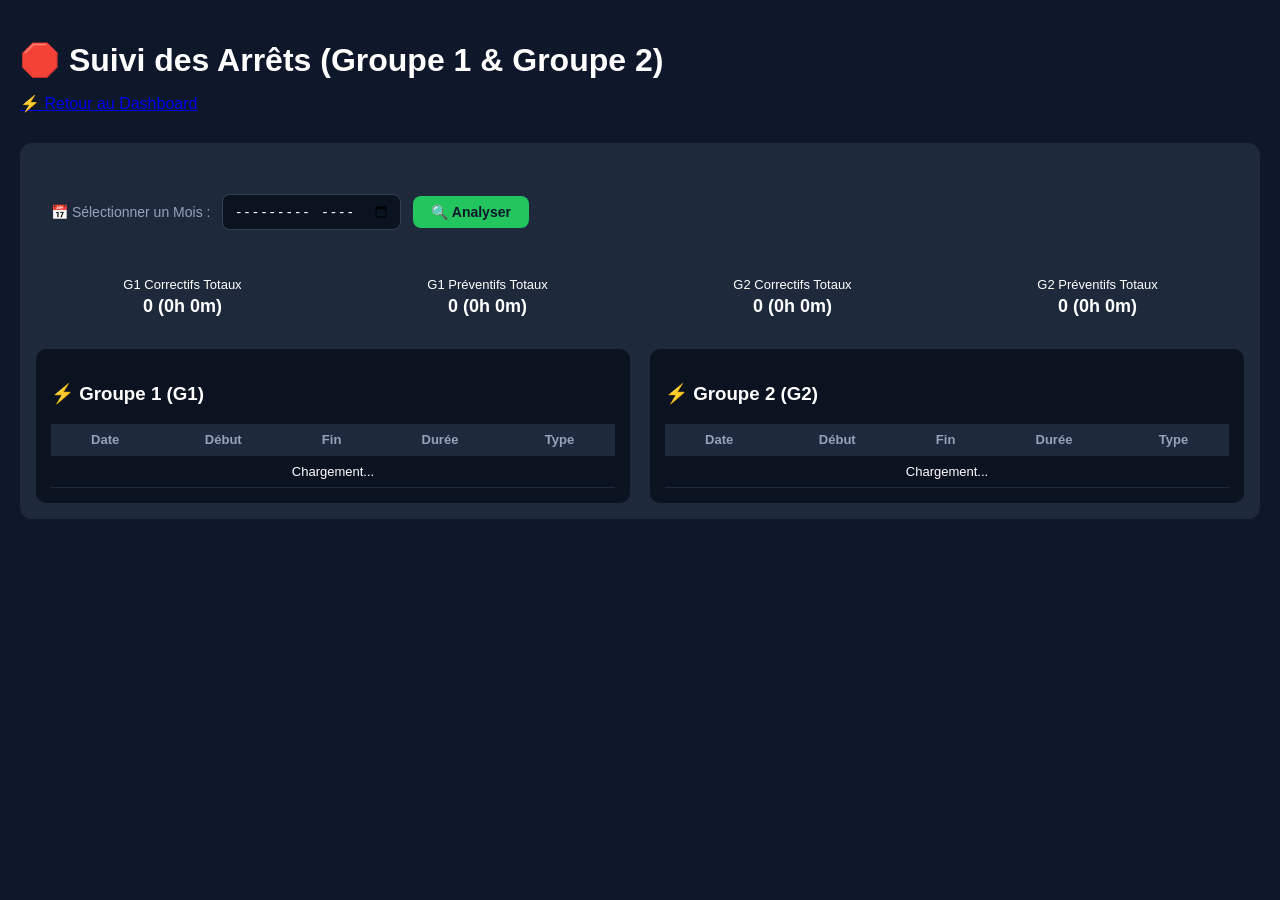
==== stoppages.html @ 5f142756 "Create stoppages.html" ====
<!DOCTYPE html>
<html lang="fr">
<head>
<meta charset="UTF-8">
<meta name="viewport" content="width=device-width, initial-scale=1.0"/>
<title>🛑 Suivi des Arrêts - WattNow</title>
<link rel="stylesheet" href="style.css">
</head>

<body>

<div class="header-nav">
  <h1>🛑 Suivi des Arrêts (Groupe 1 & Groupe 2)</h1>
  <a href="index.html" class="nav-btn">⚡ Retour au Dashboard</a>
</div>

<!-- ===== ANALYSE DES ARRÊTS DES GROUPES ===== -->
<div class="stoppage-section card">
  
  <div class="controls" style="margin-bottom: 20px;">
    <label for="monthSelect">📅 Sélectionner un Mois :</label>
    <input type="month" id="monthSelect" onchange="loadStoppagesData()">
    <button onclick="loadStoppagesData()">🔍 Analyser</button>
  </div>

  <!-- Totaux Mensuels -->
  <div class="trends" style="margin-bottom: 20px;">
    <div class="trend">
      <div>G1 Correctifs Totaux</div>
      <div id="g1TotCorr" class="t-value">0 (0h 0m)</div>
    </div>
    <div class="trend">
      <div>G1 Préventifs Totaux</div>
      <div id="g1TotPrev" class="t-value">0 (0h 0m)</div>
    </div>
    <div class="trend">
      <div>G2 Correctifs Totaux</div>
      <div id="g2TotCorr" class="t-value">0 (0h 0m)</div>
    </div>
    <div class="trend">
      <div>G2 Préventifs Totaux</div>
      <div id="g2TotPrev" class="t-value">0 (0h 0m)</div>
    </div>
  </div>

  <div class="tables-grid">
    <!-- Tableau Groupe 1 -->
    <div class="table-container">
      <h3>⚡ Groupe 1 (G1)</h3>
      <table class="stoppage-table">
        <thead>
          <tr>
            <th>Date</th>
            <th>Début</th>
            <th>Fin</th>
            <th>Durée</th>
            <th>Type</th>
          </tr>
        </thead>
        <tbody id="g1TableBody">
          <tr><td colspan="5">Chargement...</td></tr>
        </tbody>
      </table>
    </div>

    <!-- Tableau Groupe 2 -->
    <div class="table-container">
      <h3>⚡ Groupe 2 (G2)</h3>
      <table class="stoppage-table">
        <thead>
          <tr>
            <th>Date</th>
            <th>Début</th>
            <th>Fin</th>
            <th>Durée</th>
            <th>Type</th>
          </tr>
        </thead>
        <tbody id="g2TableBody">
          <tr><td colspan="5">Chargement...</td></tr>
        </tbody>
      </table>
    </div>
  </div>
</div>

<script src="stoppages.js"></script>

</body>
</html>
---- style.css ----
body {
  margin: 0;
  font-family: Arial;
  background: #0f172a;
  color: white;
  padding: 20px;
  max-width: 100vw;
  overflow-x: hidden;
}

h1 { margin-bottom: 15px; }

.grid {
  display: grid;
  grid-template-columns: repeat(auto-fit, minmax(120px, 1fr));
  gap: 12px;
}

.card {
  background: #1e293b;
  padding: 16px;
  border-radius: 12px;
  text-align: center;
}

.value {
  font-size: 22px;
  font-weight: bold;
  margin-top: 6px;
}

.conso { color: #ef4444; }
.prod { color: #22c55e; }
.delta { color: #facc15; }

.message-card {
  margin-top: 10px;
}

#stegMessage {
  font-size: 14px;
  margin-top: 5px;
}

.devices {
  display: grid;
  grid-template-columns: repeat(auto-fit, minmax(140px, 1fr));
  gap: 10px;
  margin-top: 15px;
}

.device {
  background: #1e293b;
  padding: 12px;
  border-radius: 10px;
}

.chart-container {
  margin-top: 20px;
  background: #0b1220;
  border-radius: 12px;
  padding: 12px;
  height: 300px;
}

canvas {
  width: 100% !important;
  height: 100% !important;
}

/* ===== Sélecteur de période ===== */
.controls {
  margin-top: 20px;
  background: #1e293b;
  padding: 15px;
  border-radius: 12px;
  display: flex;
  flex-wrap: wrap;
  gap: 12px;
  align-items: center;
}

.controls label {
  font-size: 14px;
  color: #94a3b8;
}

.controls select,
.controls input {
  background: #0b1220;
  color: white;
  border: 1px solid #334155;
  border-radius: 8px;
  padding: 8px 10px;
  font-size: 14px;
}

.controls button {
  background: #22c55e;
  color: #0f172a;
  border: none;
  border-radius: 8px;
  padding: 8px 18px;
  font-size: 14px;
  font-weight: bold;
  cursor: pointer;
}

.controls button:hover {
  background: #16a34a;
}

/* ===== Tendances ===== */
.trends {
  display: grid;
  grid-template-columns: repeat(auto-fit, minmax(140px, 1fr));
  gap: 12px;
  margin-top: 15px;
}

.trend {
  background: #1e293b;
  padding: 12px;
  border-radius: 10px;
  text-align: center;
  font-size: 13px;
}

.trend .t-value {
  font-size: 18px;
  font-weight: bold;
  margin-top: 4px;
}

/* ===== Section Tableau des Arrêts ===== */
.stoppage-section {
  margin-top: 30px;
  text-align: left;
}

.tables-grid {
  display: grid;
  grid-template-columns: repeat(auto-fit, minmax(320px, 1fr));
  gap: 20px;
}

.table-container {
  background: #0b1220;
  padding: 15px;
  border-radius: 10px;
  max-height: 400px;
  overflow-y: auto;
}

.stoppage-table {
  width: 100%;
  border-collapse: collapse;
  margin-top: 10px;
  font-size: 13px;
}

.stoppage-table th, .stoppage-table td {
  padding: 8px 10px;
  text-align: center;
  border-bottom: 1px solid #1e293b;
}

.stoppage-table th {
  background: #1e293b;
  color: #94a3b8;
  position: sticky;
  top: 0;
}

.badge {
  padding: 3px 8px;
  border-radius: 12px;
  font-size: 11px;
  font-weight: bold;
}

.badge-corrective {
  background: rgba(239, 68, 68, 0.2);
  color: #ef4444;
  border: 1px solid #ef4444;
}

.badge-preventive {
  background: rgba(234, 179, 8, 0.2);
  color: #eab308;
  border: 1px solid #eab308;
}
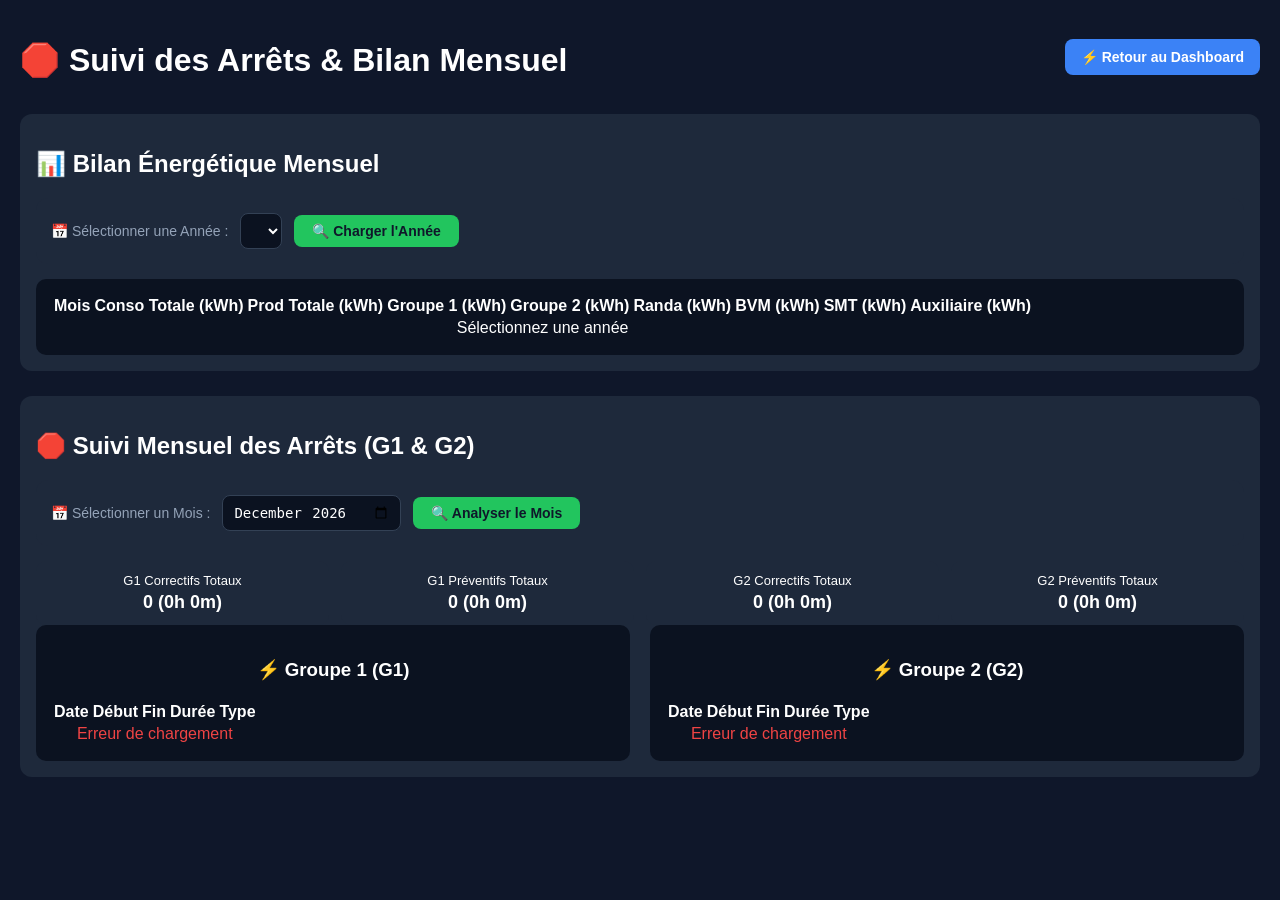
==== commit ecb85343: "Update stoppages.html" ====
--- a/stoppages.html
+++ b/stoppages.html
@@ -3,28 +3,62 @@
 <head>
 <meta charset="UTF-8">
 <meta name="viewport" content="width=device-width, initial-scale=1.0"/>
-<title>🛑 Suivi des Arrêts - WattNow</title>
+<title>🛑 Suivi des Arrêts & Bilan Mensuel - WattNow</title>
 <link rel="stylesheet" href="style.css">
 </head>
 
 <body>
 
 <div class="header-nav">
-  <h1>🛑 Suivi des Arrêts (Groupe 1 & Groupe 2)</h1>
+  <h1>🛑 Suivi des Arrêts & Bilan Mensuel</h1>
   <a href="index.html" class="nav-btn">⚡ Retour au Dashboard</a>
 </div>
 
-<!-- ===== ANALYSE DES ARRÊTS DES GROUPES ===== -->
-<div class="stoppage-section card">
+<!-- ===== SECTION 1 : RECAPITULATIF MENSUEL PAR ANNÉE ===== -->
+<div class="card">
+  <h2 style="text-align: left;">📊 Bilan Énergétique Mensuel</h2>
+
+  <div class="controls">
+    <label for="yearSelect">📅 Sélectionner une Année :</label>
+    <select id="yearSelect" onchange="loadYearlyData()"></select>
+    <button onclick="loadYearlyData()">🔍 Charger l'Année</button>
+  </div>
+
+  <div class="table-container" style="margin-top: 15px; max-height: 450px;">
+    <table class="data-table">
+      <thead>
+        <tr>
+          <th>Mois</th>
+          <th>Conso Totale (kWh)</th>
+          <th>Prod Totale (kWh)</th>
+          <th>Groupe 1 (kWh)</th>
+          <th>Groupe 2 (kWh)</th>
+          <th>Randa (kWh)</th>
+          <th>BVM (kWh)</th>
+          <th>SMT (kWh)</th>
+          <th>Auxiliaire (kWh)</th>
+        </tr>
+      </thead>
+      <tbody id="yearlyTableBody">
+        <tr><td colspan="9">Sélectionnez une année</td></tr>
+      </tbody>
+      <tfoot id="yearlyTableFoot"></tfoot>
+    </table>
+  </div>
+</div>
+
+<!-- ===== SECTION 2 : ANALYSE MENSUELLE DES ARRÊTS ===== -->
+<div class="card" style="margin-top: 25px;">
+  <h2 style="text-align: left;">🛑 Suivi Mensuel des Arrêts (G1 & G2)</h2>
   
-  <div class="controls" style="margin-bottom: 20px;">
+  <div class="controls">
     <label for="monthSelect">📅 Sélectionner un Mois :</label>
     <input type="month" id="monthSelect" onchange="loadStoppagesData()">
-    <button onclick="loadStoppagesData()">🔍 Analyser</button>
+    <button onclick="loadStoppagesData()">🔍 Analyser le Mois</button>
   </div>
 
-  <!-- Totaux Mensuels -->
-  <div class="trends" style="margin-bottom: 20px;">
+  <!-- Totaux Mensuels Arrêts -->
+  <div class="trends">
     <div class="trend">
       <div>G1 Correctifs Totaux</div>
       <div id="g1TotCorr" class="t-value">0 (0h 0m)</div>
@@ -47,7 +81,7 @@
     <!-- Tableau Groupe 1 -->
     <div class="table-container">
       <h3>⚡ Groupe 1 (G1)</h3>
-      <table class="stoppage-table">
+      <table class="data-table">
         <thead>
           <tr>
             <th>Date</th>
@@ -66,7 +100,7 @@
     <!-- Tableau Groupe 2 -->
     <div class="table-container">
       <h3>⚡ Groupe 2 (G2)</h3>
-      <table class="stoppage-table">
+      <table class="data-table">
         <thead>
           <tr>
             <th>Date</th>
--- a/style.css
+++ b/style.css
@@ -1,6 +1,6 @@
 body {
   margin: 0;
-  font-family: Arial;
+  font-family: Arial, sans-serif;
   background: #0f172a;
   color: white;
   padding: 20px;
@@ -10,6 +10,31 @@
 
 h1 { margin-bottom: 15px; }
 
+/* Navigation entre pages */
+.header-nav {
+  display: flex;
+  justify-content: space-between;
+  align-items: center;
+  margin-bottom: 20px;
+  flex-wrap: wrap;
+  gap: 10px;
+}
+
+.nav-btn {
+  background: #3b82f6;
+  color: white;
+  text-decoration: none;
+  padding: 10px 16px;
+  border-radius: 8px;
+  font-weight: bold;
+  font-size: 14px;
+  transition: background 0.2s;
+}
+
+.nav-btn:hover {
+  background: #2563eb;
+}
+
 .grid {
   display: grid;
   grid-template-columns: repeat(auto-fit, minmax(120px, 1fr));
@@ -68,7 +93,7 @@
   height: 100% !important;
 }
 
-/* ===== Sélecteur de période ===== */
+/* ===== Controls ===== */
 .controls {
   margin-top: 20px;
   background: #1e293b;
@@ -134,7 +159,7 @@
 
 /* ===== Section Tableau des Arrêts ===== */
 .stoppage-section {
-  margin-top: 30px;
+  margin-top: 20px;
   text-align: left;
 }
 
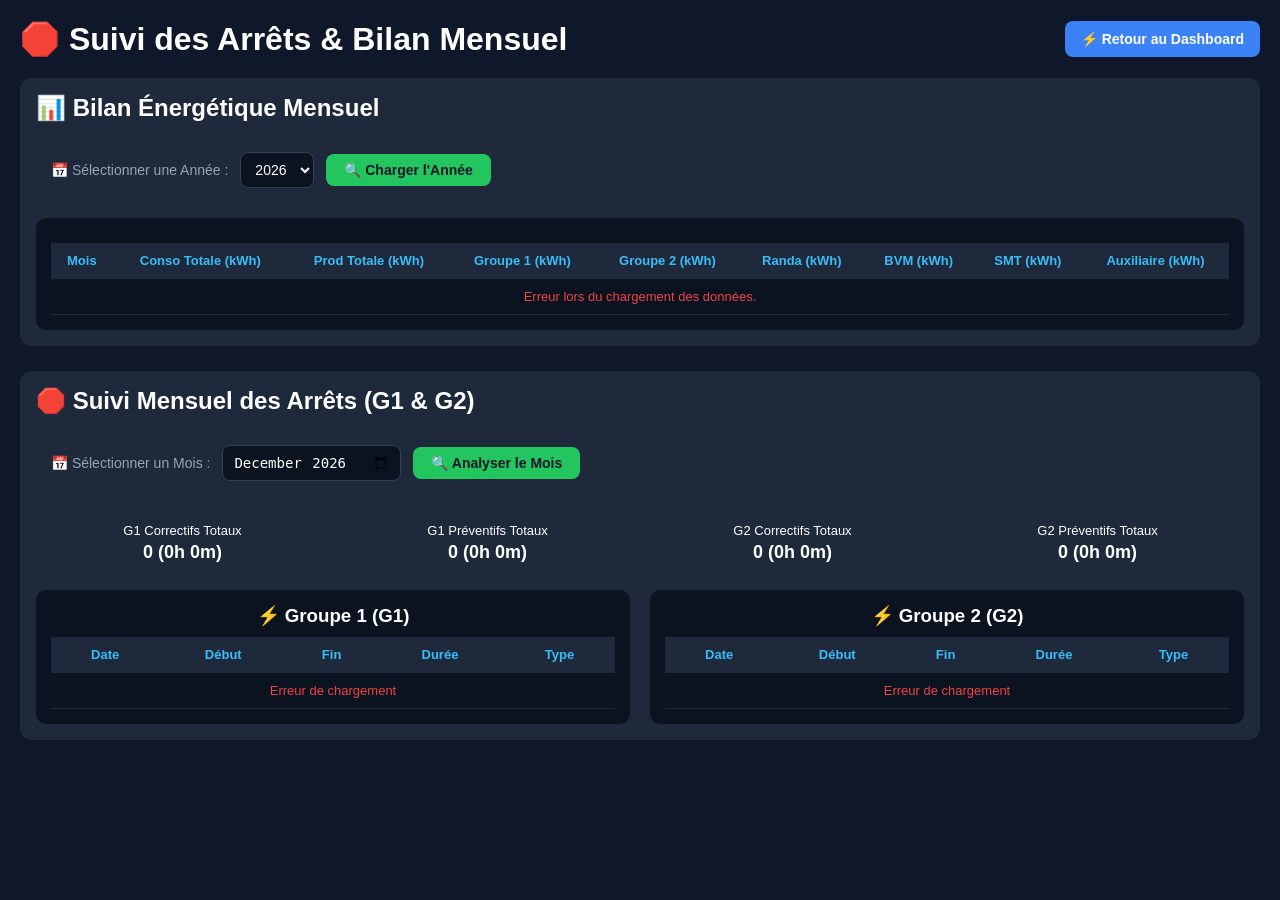
==== commit 34224093: "Update stoppages.html" ====
--- a/stoppages.html
+++ b/stoppages.html
@@ -14,7 +14,7 @@
   <a href="index.html" class="nav-btn">⚡ Retour au Dashboard</a>
 </div>
 
-<!-- ===== SECTION 1 : RECAPITULATIF MENSUEL PAR ANNÉE ===== -->
+<!-- SECTION 1 : RECAPITULATIF MENSUEL PAR ANNÉE -->
 <div class="card">
   <h2 style="text-align: left;">📊 Bilan Énergétique Mensuel</h2>
 
@@ -47,7 +47,7 @@
   </div>
 </div>
 
-<!-- ===== SECTION 2 : ANALYSE MENSUELLE DES ARRÊTS ===== -->
+<!-- SECTION 2 : ANALYSE MENSUELLE DES ARRÊTS -->
 <div class="card" style="margin-top: 25px;">
   <h2 style="text-align: left;">🛑 Suivi Mensuel des Arrêts (G1 & G2)</h2>
   
--- a/style.css
+++ b/style.css
@@ -1,28 +1,30 @@
+* {
+  box-sizing: border-box;
+  margin: 0;
+  padding: 0;
+}
+
 body {
-  margin: 0;
   font-family: Arial, sans-serif;
   background: #0f172a;
-  color: white;
+  color: #ffffff;
   padding: 20px;
   max-width: 100vw;
   overflow-x: hidden;
 }
 
-h1 { margin-bottom: 15px; }
-
-/* Navigation entre pages */
 .header-nav {
   display: flex;
   justify-content: space-between;
   align-items: center;
   margin-bottom: 20px;
   flex-wrap: wrap;
-  gap: 10px;
+  gap: 12px;
 }
 
 .nav-btn {
   background: #3b82f6;
-  color: white;
+  color: #ffffff;
   text-decoration: none;
   padding: 10px 16px;
   border-radius: 8px;
@@ -37,7 +39,7 @@
 
 .grid {
   display: grid;
-  grid-template-columns: repeat(auto-fit, minmax(120px, 1fr));
+  grid-template-columns: repeat(auto-fit, minmax(130px, 1fr));
   gap: 12px;
 }
 
@@ -54,48 +56,11 @@
   margin-top: 6px;
 }
 
-.conso { color: #ef4444; }
-.prod { color: #22c55e; }
+.conso, .text-conso { color: #ef4444; }
+.prod, .text-prod { color: #22c55e; }
 .delta { color: #facc15; }
 
-.message-card {
-  margin-top: 10px;
-}
-
-#stegMessage {
-  font-size: 14px;
-  margin-top: 5px;
-}
-
-.devices {
-  display: grid;
-  grid-template-columns: repeat(auto-fit, minmax(140px, 1fr));
-  gap: 10px;
-  margin-top: 15px;
-}
-
-.device {
-  background: #1e293b;
-  padding: 12px;
-  border-radius: 10px;
-}
-
-.chart-container {
-  margin-top: 20px;
-  background: #0b1220;
-  border-radius: 12px;
-  padding: 12px;
-  height: 300px;
-}
-
-canvas {
-  width: 100% !important;
-  height: 100% !important;
-}
-
-/* ===== Controls ===== */
 .controls {
-  margin-top: 20px;
   background: #1e293b;
   padding: 15px;
   border-radius: 12px;
@@ -103,6 +68,7 @@
   flex-wrap: wrap;
   gap: 12px;
   align-items: center;
+  margin-top: 15px;
 }
 
 .controls label {
@@ -113,11 +79,12 @@
 .controls select,
 .controls input {
   background: #0b1220;
-  color: white;
+  color: #ffffff;
   border: 1px solid #334155;
   border-radius: 8px;
   padding: 8px 10px;
   font-size: 14px;
+  outline: none;
 }
 
 .controls button {
@@ -129,16 +96,16 @@
   font-size: 14px;
   font-weight: bold;
   cursor: pointer;
+  transition: background 0.2s;
 }
 
 .controls button:hover {
   background: #16a34a;
 }
 
-/* ===== Tendances ===== */
 .trends {
   display: grid;
-  grid-template-columns: repeat(auto-fit, minmax(140px, 1fr));
+  grid-template-columns: repeat(auto-fit, minmax(130px, 1fr));
   gap: 12px;
   margin-top: 15px;
 }
@@ -157,16 +124,11 @@
   margin-top: 4px;
 }
 
-/* ===== Section Tableau des Arrêts ===== */
-.stoppage-section {
-  margin-top: 20px;
-  text-align: left;
-}
-
 .tables-grid {
   display: grid;
   grid-template-columns: repeat(auto-fit, minmax(320px, 1fr));
   gap: 20px;
+  margin-top: 15px;
 }
 
 .table-container {
@@ -177,24 +139,33 @@
   overflow-y: auto;
 }
 
-.stoppage-table {
+/* Style unique et réutilisable pour tous les tableaux */
+.data-table {
   width: 100%;
   border-collapse: collapse;
   margin-top: 10px;
   font-size: 13px;
 }
 
-.stoppage-table th, .stoppage-table td {
-  padding: 8px 10px;
+.data-table th, 
+.data-table td {
+  padding: 10px;
   text-align: center;
   border-bottom: 1px solid #1e293b;
 }
 
-.stoppage-table th {
-  background: #1e293b;
-  color: #94a3b8;
+.data-table th {
+  background: #1e293b;
+  color: #38bdf8;
   position: sticky;
   top: 0;
+  z-index: 10;
+}
+
+.data-table tfoot tr {
+  background: #1e293b;
+  font-weight: bold;
+  border-top: 2px solid #3b82f6;
 }
 
 .badge {
@@ -215,3 +186,16 @@
   color: #eab308;
   border: 1px solid #eab308;
 }
+
+.chart-container {
+  margin-top: 20px;
+  background: #0b1220;
+  border-radius: 12px;
+  padding: 12px;
+  height: 300px;
+}
+
+canvas {
+  width: 100% !important;
+  height: 100% !important;
+}
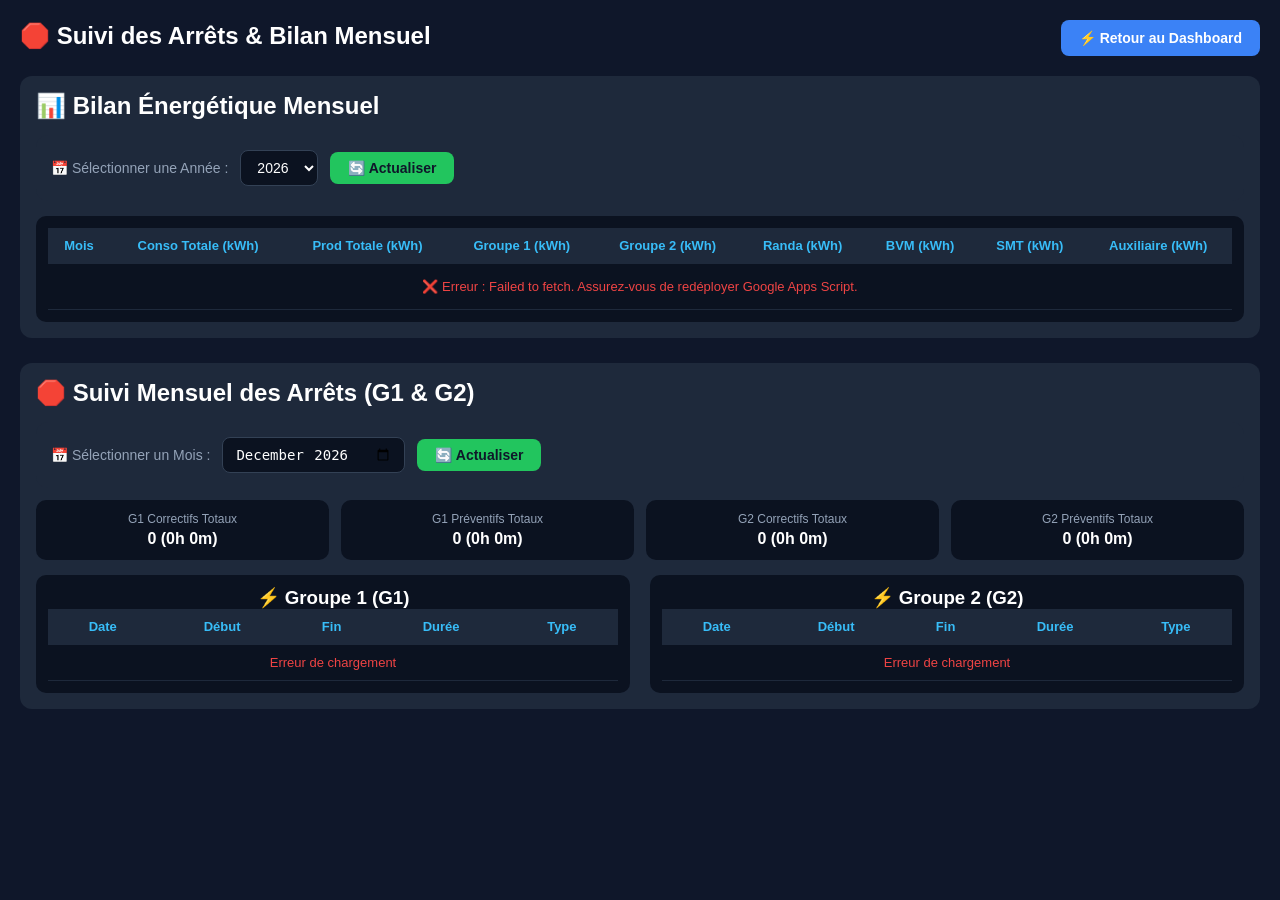
==== commit 5bd7fcac: "Update button labels and loading messages in stoppages.html" ====
--- a/stoppages.html
+++ b/stoppages.html
@@ -21,7 +21,7 @@
   <div class="controls">
     <label for="yearSelect">📅 Sélectionner une Année :</label>
     <select id="yearSelect" onchange="loadYearlyData()"></select>
-    <button onclick="loadYearlyData()">🔍 Charger l'Année</button>
+    <button onclick="loadYearlyData()">🔄 Actualiser</button>
   </div>
 
   <div class="table-container" style="margin-top: 15px; max-height: 450px;">
@@ -40,7 +40,7 @@
         </tr>
       </thead>
       <tbody id="yearlyTableBody">
-        <tr><td colspan="9">Sélectionnez une année</td></tr>
+        <tr><td colspan="9">Chargement des données en cours...</td></tr>
       </tbody>
       <tfoot id="yearlyTableFoot"></tfoot>
     </table>
@@ -50,11 +50,11 @@
 <!-- SECTION 2 : ANALYSE MENSUELLE DES ARRÊTS -->
 <div class="card" style="margin-top: 25px;">
   <h2 style="text-align: left;">🛑 Suivi Mensuel des Arrêts (G1 & G2)</h2>
-  
+
   <div class="controls">
     <label for="monthSelect">📅 Sélectionner un Mois :</label>
     <input type="month" id="monthSelect" onchange="loadStoppagesData()">
-    <button onclick="loadStoppagesData()">🔍 Analyser le Mois</button>
+    <button onclick="loadStoppagesData()">🔄 Actualiser</button>
   </div>
 
   <!-- Totaux Mensuels Arrêts -->
--- a/style.css
+++ b/style.css
@@ -1,3 +1,4 @@
+/* ===== RESET & BASE ===== */
 * {
   box-sizing: border-box;
   margin: 0;
@@ -5,7 +6,7 @@
 }
 
 body {
-  font-family: Arial, sans-serif;
+  font-family: 'Segoe UI', Arial, sans-serif;
   background: #0f172a;
   color: #ffffff;
   padding: 20px;
@@ -13,6 +14,10 @@
   overflow-x: hidden;
 }
 
+h1 { font-size: 24px; margin-bottom: 5px; }
+.section-title { margin-top: 25px; margin-bottom: 10px; font-size: 18px; color: #cbd5e1; }
+
+/* ===== NAVIGATION ===== */
 .header-nav {
   display: flex;
   justify-content: space-between;
@@ -26,20 +31,21 @@
   background: #3b82f6;
   color: #ffffff;
   text-decoration: none;
-  padding: 10px 16px;
+  padding: 10px 18px;
   border-radius: 8px;
   font-weight: bold;
   font-size: 14px;
-  transition: background 0.2s;
+  transition: background 0.2s ease;
 }
 
 .nav-btn:hover {
   background: #2563eb;
 }
 
+/* ===== CARTES & GRILLES ===== */
 .grid {
   display: grid;
-  grid-template-columns: repeat(auto-fit, minmax(130px, 1fr));
+  grid-template-columns: repeat(auto-fit, minmax(140px, 1fr));
   gap: 12px;
 }
 
@@ -48,6 +54,11 @@
   padding: 16px;
   border-radius: 12px;
   text-align: center;
+}
+
+.card-title {
+  font-size: 13px;
+  color: #94a3b8;
 }
 
 .value {
@@ -60,6 +71,24 @@
 .prod, .text-prod { color: #22c55e; }
 .delta { color: #facc15; }
 
+/* ===== SECTIONS (CARTES APPAREILS) ===== */
+.devices {
+  display: grid;
+  grid-template-columns: repeat(auto-fit, minmax(140px, 1fr));
+  gap: 10px;
+  margin-top: 10px;
+}
+
+.device {
+  background: #1e293b;
+  padding: 14px;
+  border-radius: 10px;
+  text-align: center;
+  font-size: 13px;
+  border: 1px solid #334155;
+}
+
+/* ===== CONTROLES & FILTRES ===== */
 .controls {
   background: #1e293b;
   padding: 15px;
@@ -82,7 +111,7 @@
   color: #ffffff;
   border: 1px solid #334155;
   border-radius: 8px;
-  padding: 8px 10px;
+  padding: 8px 12px;
   font-size: 14px;
   outline: none;
 }
@@ -96,34 +125,38 @@
   font-size: 14px;
   font-weight: bold;
   cursor: pointer;
-  transition: background 0.2s;
+  transition: background 0.2s ease;
 }
 
 .controls button:hover {
   background: #16a34a;
 }
 
+/* ===== TENDANCES ===== */
 .trends {
   display: grid;
   grid-template-columns: repeat(auto-fit, minmax(130px, 1fr));
   gap: 12px;
-  margin-top: 15px;
+  margin-top: 12px;
 }
 
 .trend {
-  background: #1e293b;
+  background: #0b1220;
   padding: 12px;
   border-radius: 10px;
   text-align: center;
-  font-size: 13px;
+  font-size: 12px;
+  color: #94a3b8;
 }
 
 .trend .t-value {
-  font-size: 18px;
-  font-weight: bold;
+  font-size: 16px;
+  font-weight: bold;
+  color: #ffffff;
   margin-top: 4px;
 }
 
+/* ===== TABLEAUX UNIFIÉS ===== */
 .tables-grid {
   display: grid;
   grid-template-columns: repeat(auto-fit, minmax(320px, 1fr));
@@ -133,17 +166,15 @@
 
 .table-container {
   background: #0b1220;
-  padding: 15px;
+  padding: 12px;
   border-radius: 10px;
   max-height: 400px;
   overflow-y: auto;
 }
 
-/* Style unique et réutilisable pour tous les tableaux */
 .data-table {
   width: 100%;
   border-collapse: collapse;
-  margin-top: 10px;
   font-size: 13px;
 }
 
@@ -168,8 +199,9 @@
   border-top: 2px solid #3b82f6;
 }
 
+/* ===== BADGES ===== */
 .badge {
-  padding: 3px 8px;
+  padding: 4px 10px;
   border-radius: 12px;
   font-size: 11px;
   font-weight: bold;
@@ -187,12 +219,13 @@
   border: 1px solid #eab308;
 }
 
+/* ===== GRAPHIQUE ===== */
 .chart-container {
   margin-top: 20px;
   background: #0b1220;
   border-radius: 12px;
   padding: 12px;
-  height: 300px;
+  height: 320px;
 }
 
 canvas {
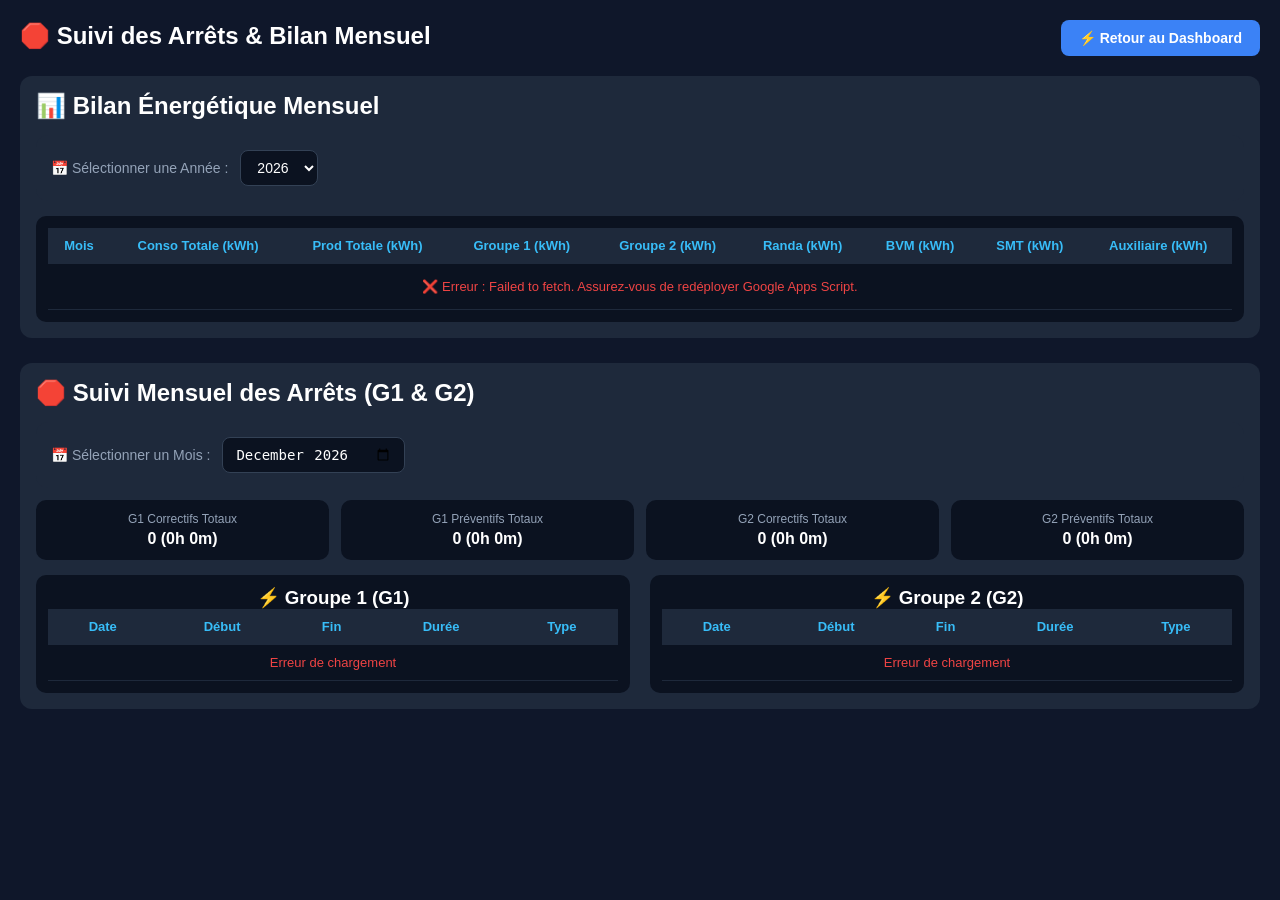
==== commit 98842f26: "Remove refresh buttons from controls Removed refresh buttons for year and month selection." ====
--- a/stoppages.html
+++ b/stoppages.html
@@ -21,7 +21,6 @@
   <div class="controls">
     <label for="yearSelect">📅 Sélectionner une Année :</label>
     <select id="yearSelect" onchange="loadYearlyData()"></select>
-    <button onclick="loadYearlyData()">🔄 Actualiser</button>
   </div>
 
   <div class="table-container" style="margin-top: 15px; max-height: 450px;">
@@ -54,7 +53,6 @@
   <div class="controls">
     <label for="monthSelect">📅 Sélectionner un Mois :</label>
     <input type="month" id="monthSelect" onchange="loadStoppagesData()">
-    <button onclick="loadStoppagesData()">🔄 Actualiser</button>
   </div>
 
   <!-- Totaux Mensuels Arrêts -->
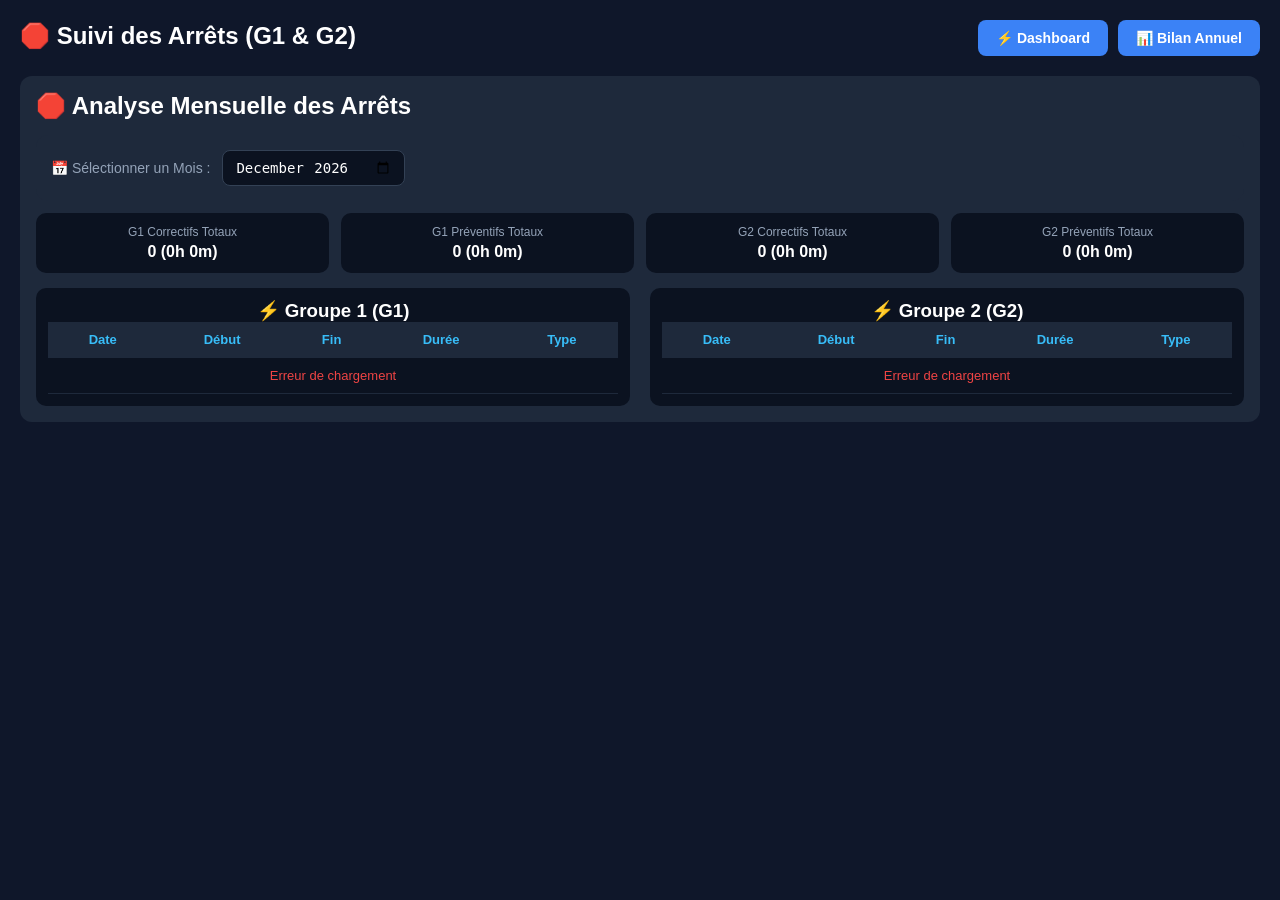
==== commit 03dd189a: "Update title and header for stoppages page" ====
--- a/stoppages.html
+++ b/stoppages.html
@@ -3,52 +3,22 @@
 <head>
 <meta charset="UTF-8">
 <meta name="viewport" content="width=device-width, initial-scale=1.0"/>
-<title>🛑 Suivi des Arrêts & Bilan Mensuel - WattNow</title>
+<title>🛑 Suivi des Arrêts - WattNow</title>
 <link rel="stylesheet" href="style.css">
 </head>
 
 <body>
 
 <div class="header-nav">
-  <h1>🛑 Suivi des Arrêts & Bilan Mensuel</h1>
-  <a href="index.html" class="nav-btn">⚡ Retour au Dashboard</a>
-</div>
-
-<!-- SECTION 1 : RECAPITULATIF MENSUEL PAR ANNÉE -->
-<div class="card">
-  <h2 style="text-align: left;">📊 Bilan Énergétique Mensuel</h2>
-
-  <div class="controls">
-    <label for="yearSelect">📅 Sélectionner une Année :</label>
-    <select id="yearSelect" onchange="loadYearlyData()"></select>
-  </div>
-
-  <div class="table-container" style="margin-top: 15px; max-height: 450px;">
-    <table class="data-table">
-      <thead>
-        <tr>
-          <th>Mois</th>
-          <th>Conso Totale (kWh)</th>
-          <th>Prod Totale (kWh)</th>
-          <th>Groupe 1 (kWh)</th>
-          <th>Groupe 2 (kWh)</th>
-          <th>Randa (kWh)</th>
-          <th>BVM (kWh)</th>
-          <th>SMT (kWh)</th>
-          <th>Auxiliaire (kWh)</th>
-        </tr>
-      </thead>
-      <tbody id="yearlyTableBody">
-        <tr><td colspan="9">Chargement des données en cours...</td></tr>
-      </tbody>
-      <tfoot id="yearlyTableFoot"></tfoot>
-    </table>
+  <h1>🛑 Suivi des Arrêts (G1 & G2)</h1>
+  <div style="display: flex; gap: 10px; flex-wrap: wrap;">
+    <a href="index.html" class="nav-btn">⚡ Dashboard</a>
+    <a href="yearly.html" class="nav-btn">📊 Bilan Annuel</a>
   </div>
 </div>
 
-<!-- SECTION 2 : ANALYSE MENSUELLE DES ARRÊTS -->
-<div class="card" style="margin-top: 25px;">
-  <h2 style="text-align: left;">🛑 Suivi Mensuel des Arrêts (G1 & G2)</h2>
+<div class="card">
+  <h2 style="text-align: left;">🛑 Analyse Mensuelle des Arrêts</h2>
 
   <div class="controls">
     <label for="monthSelect">📅 Sélectionner un Mois :</label>
